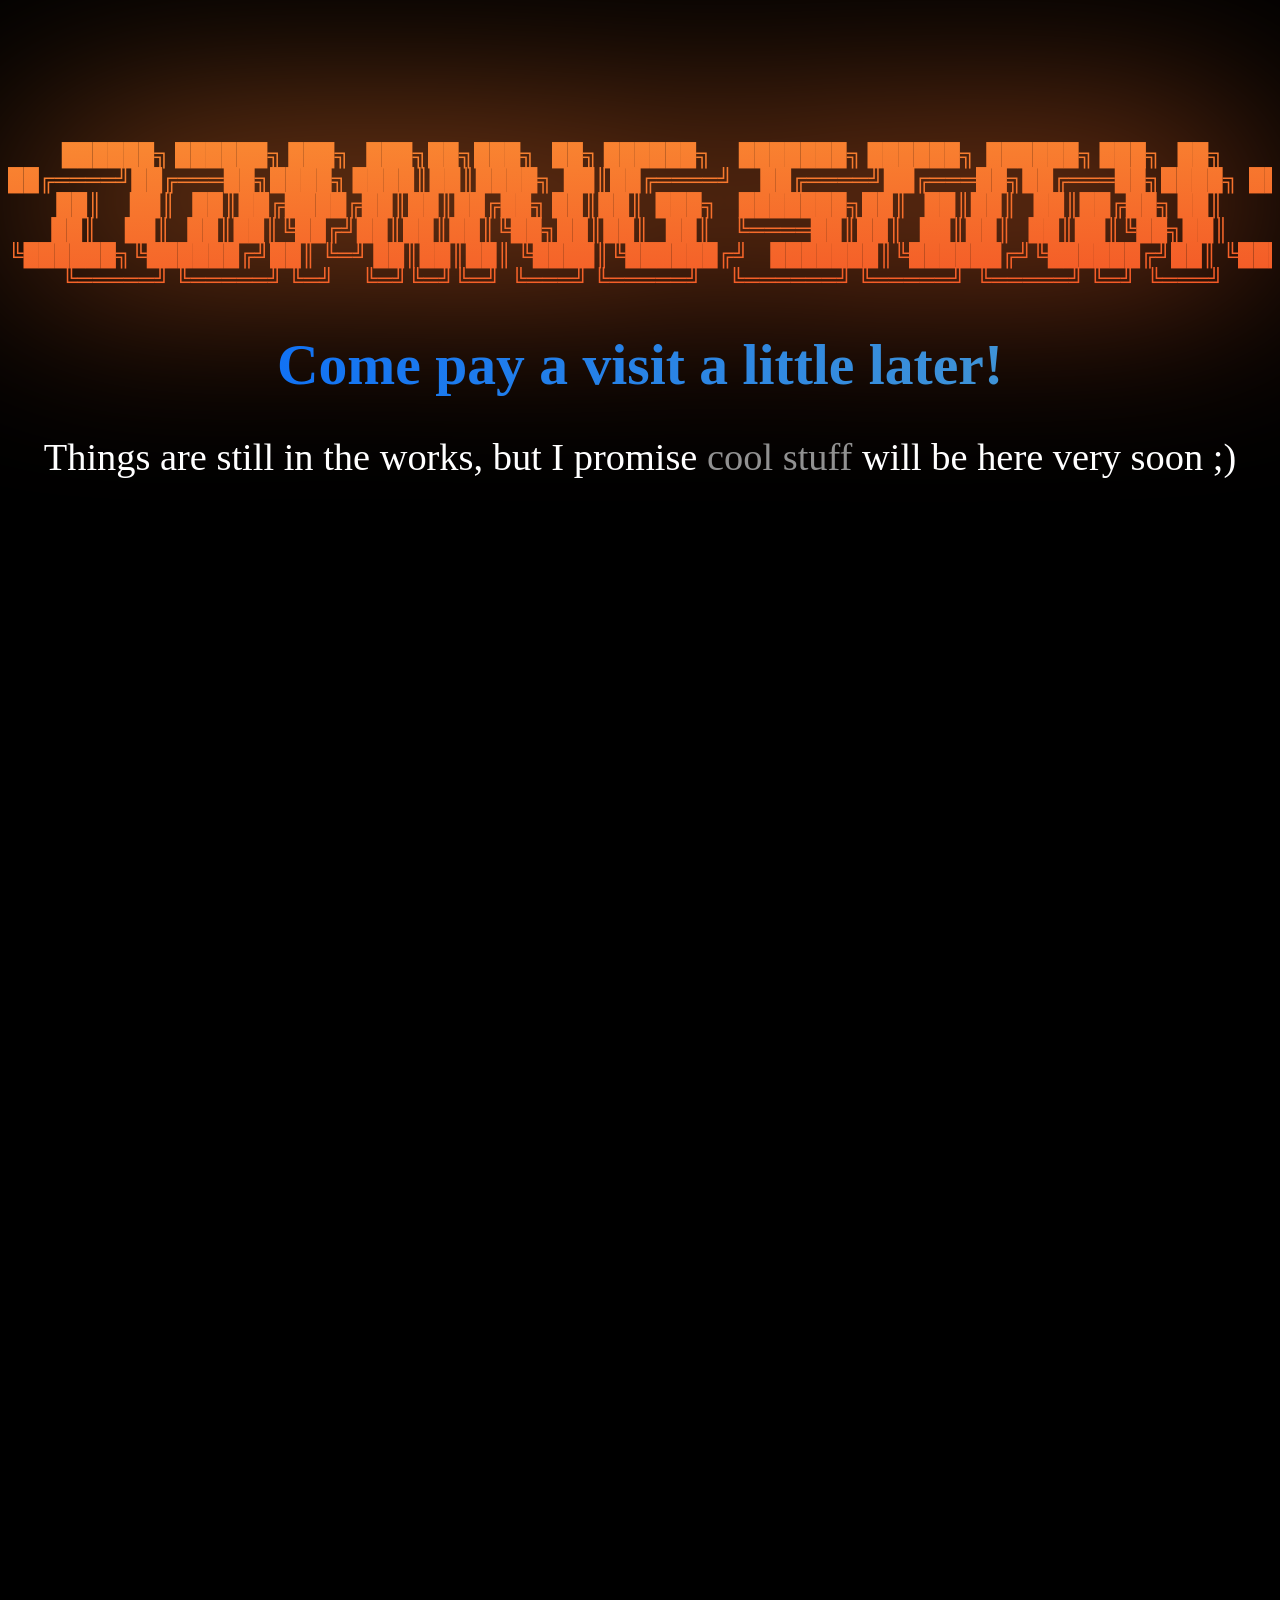
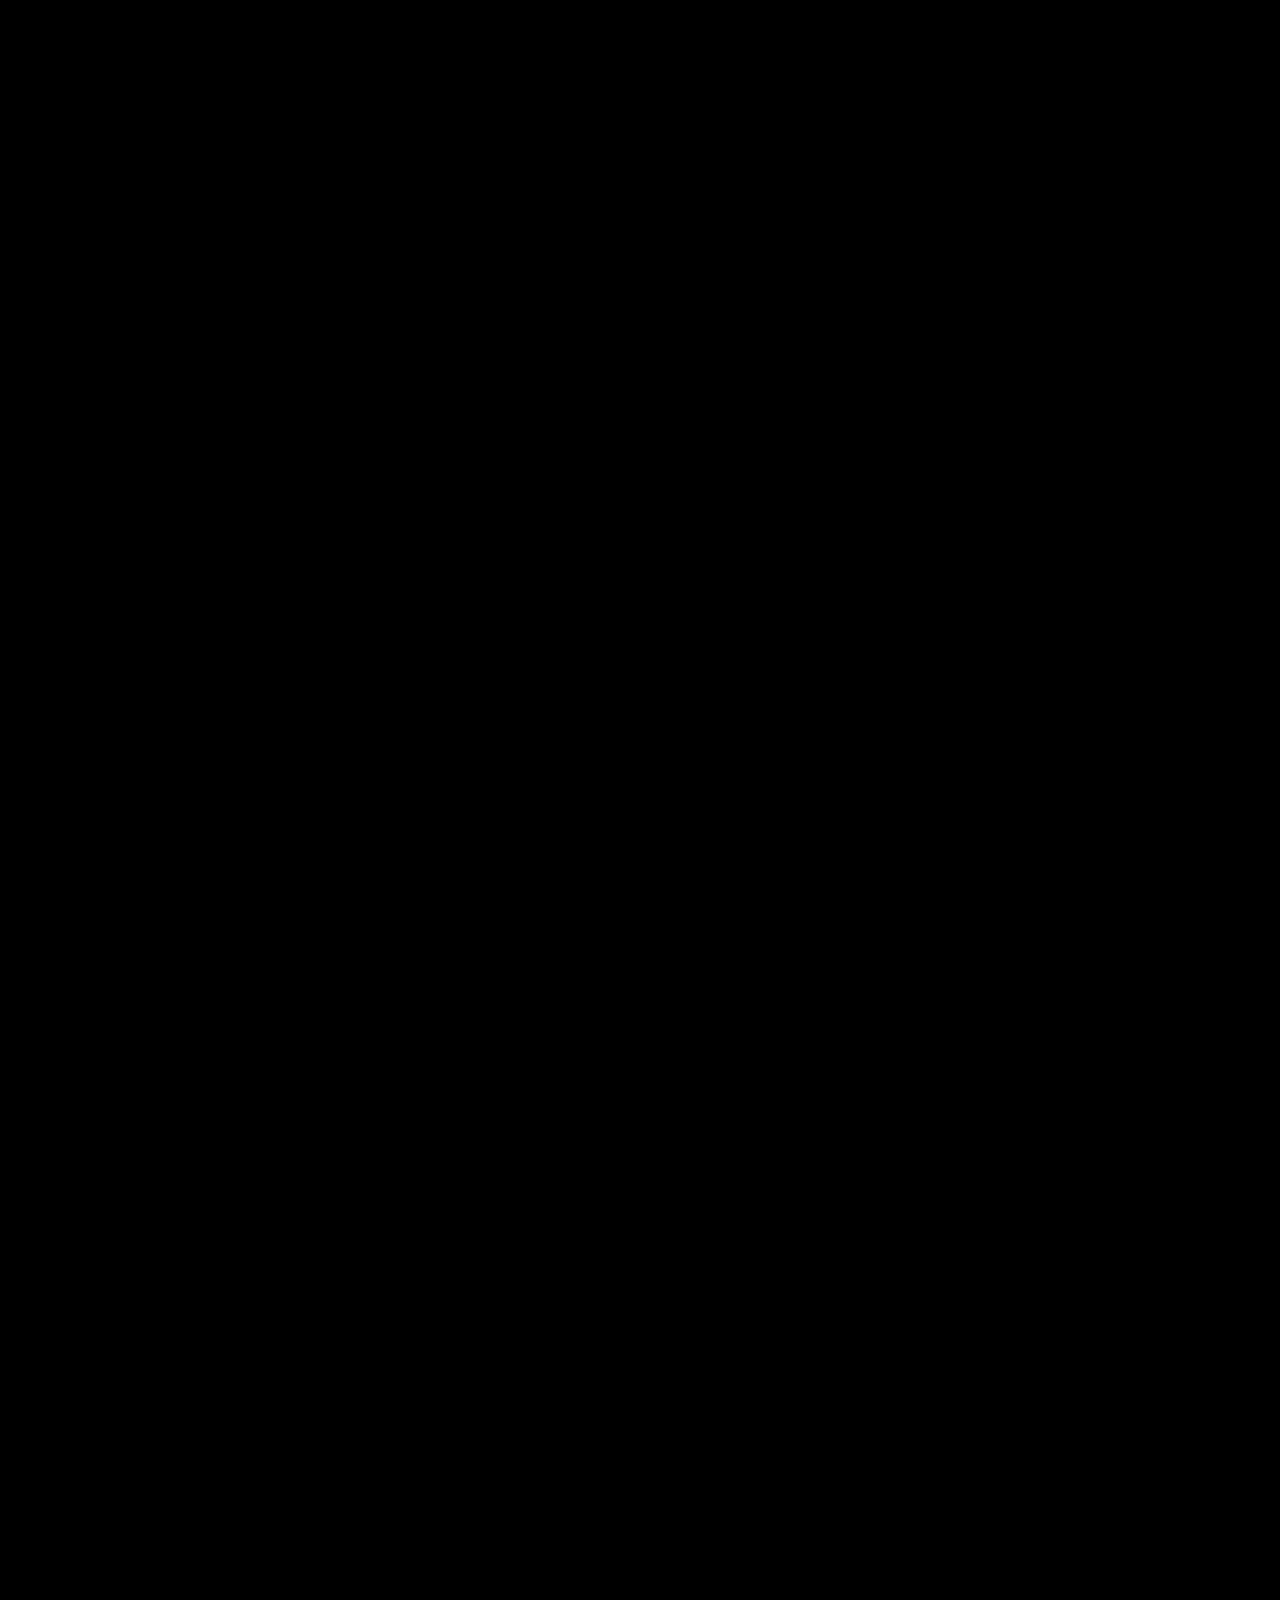
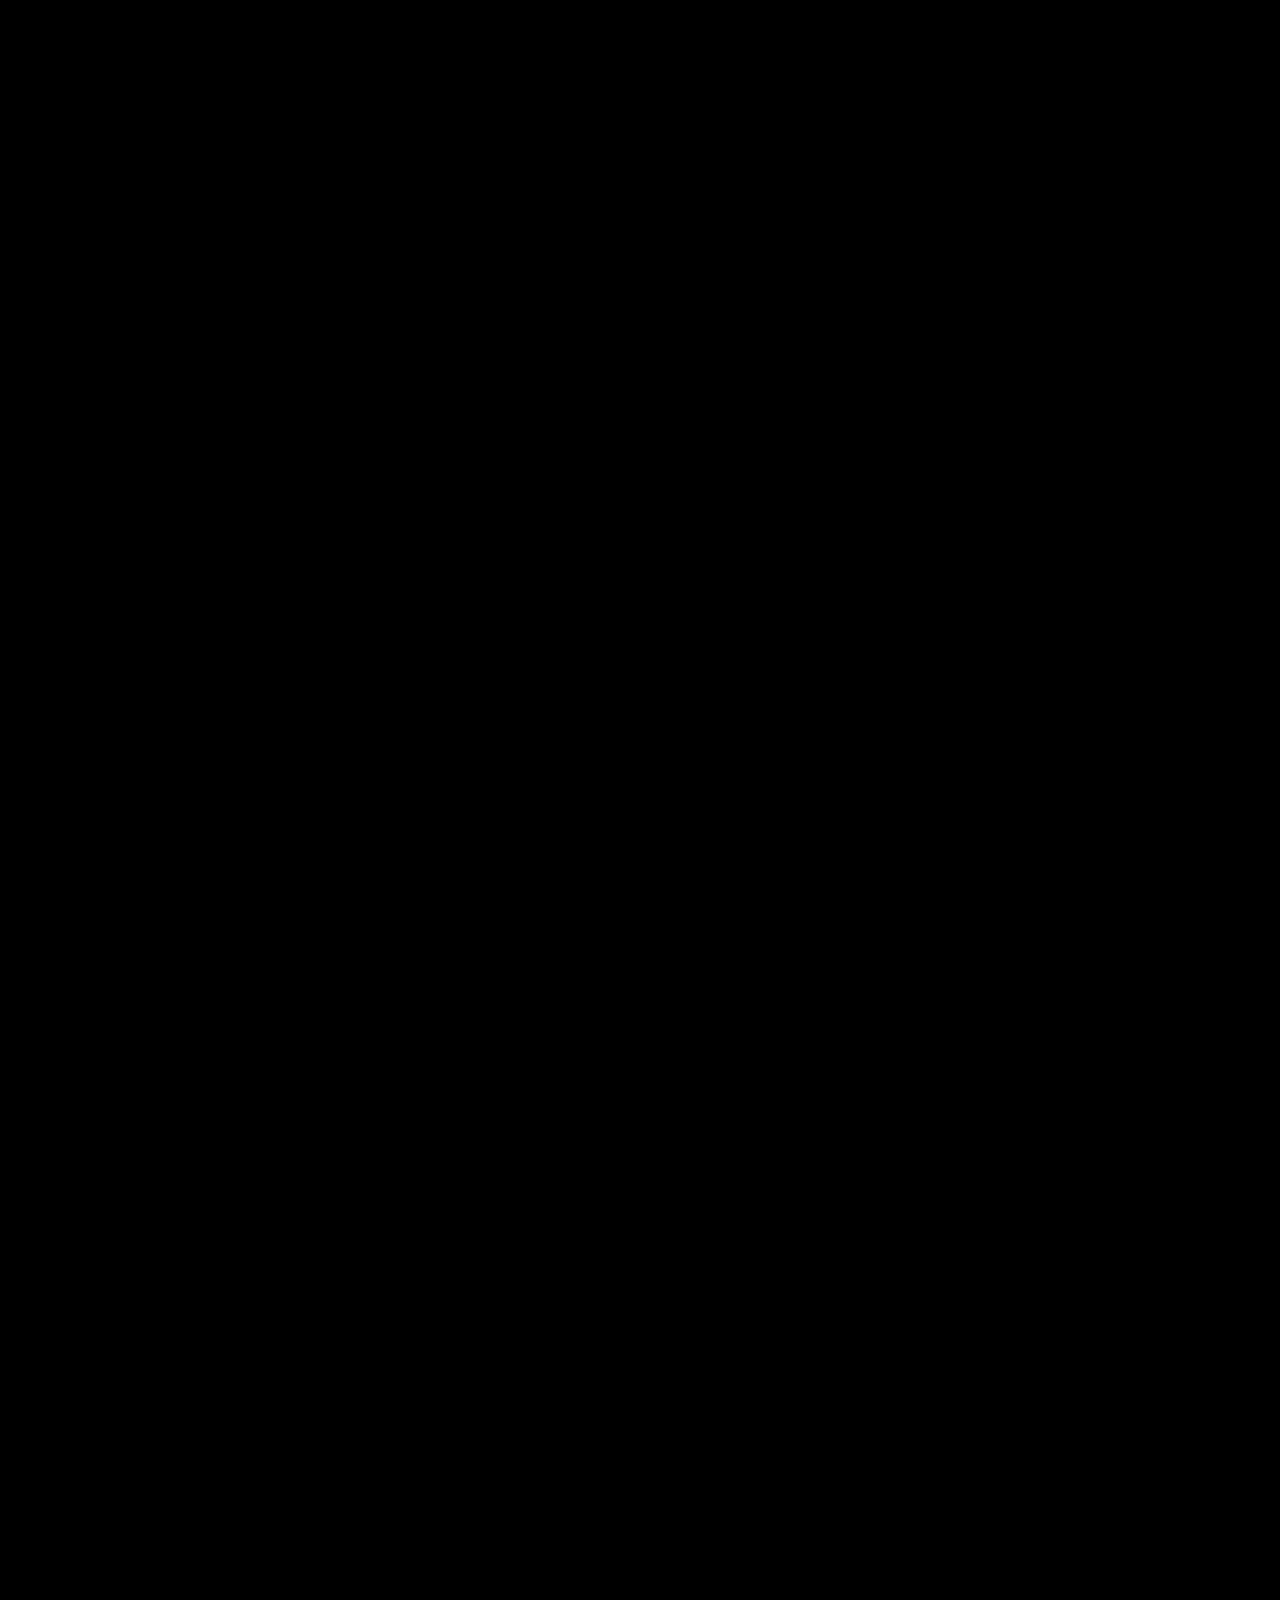
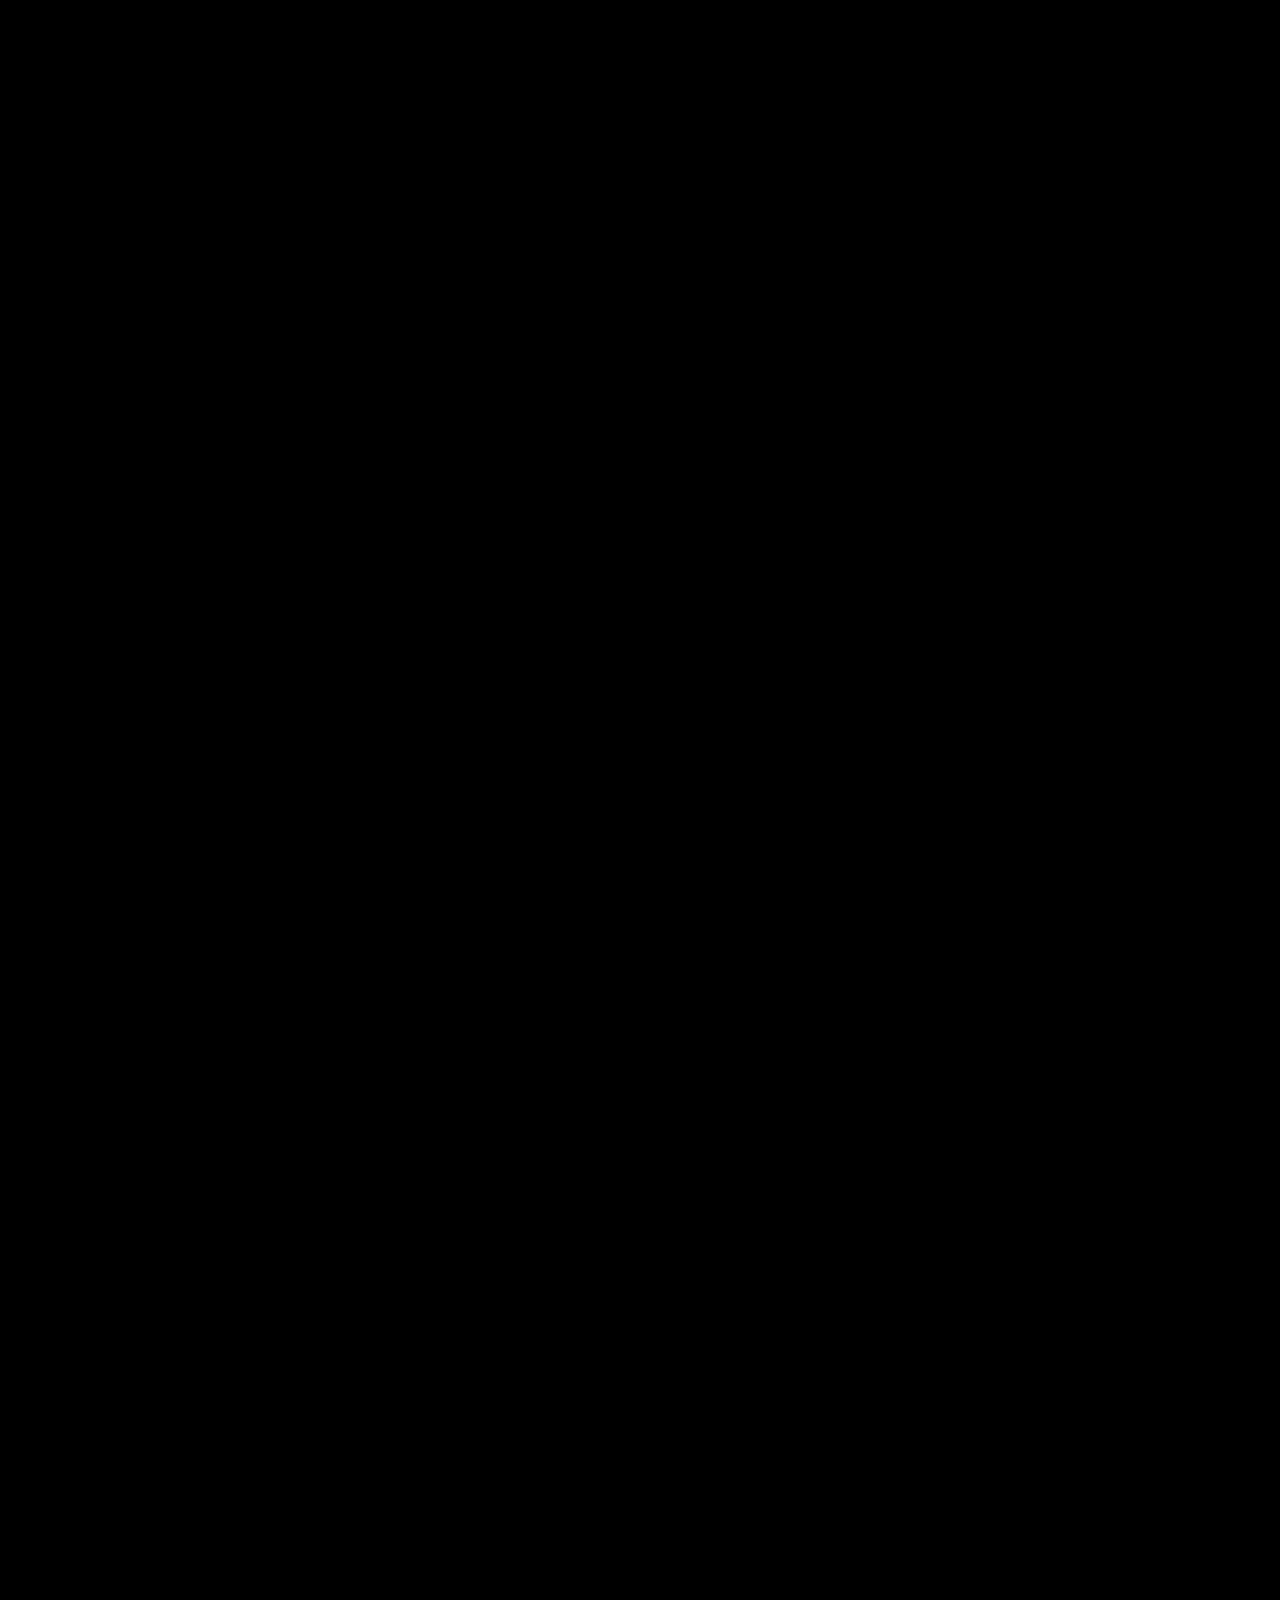
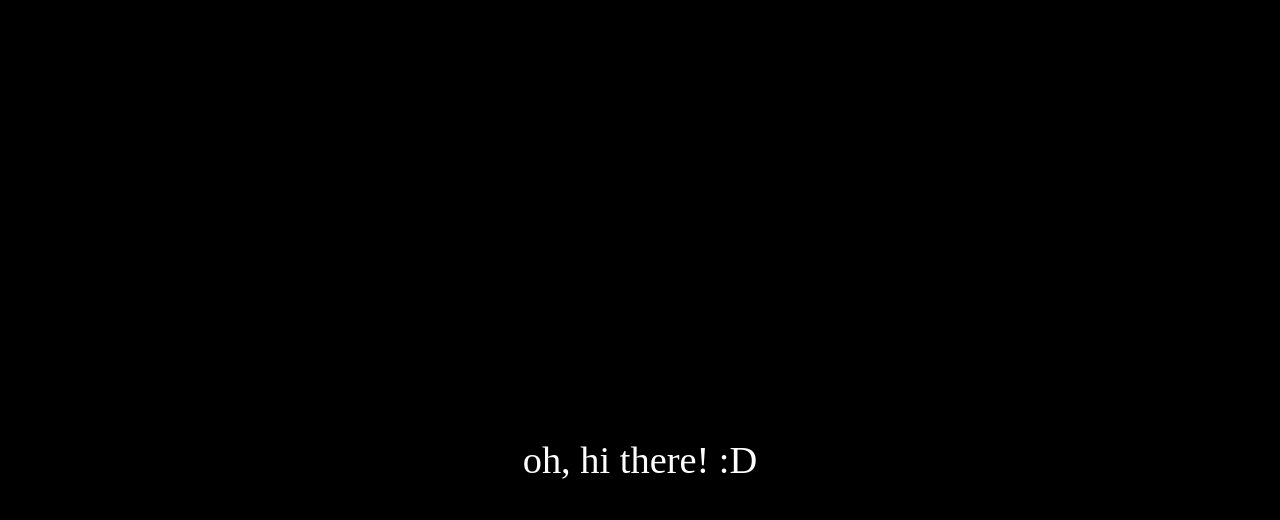
==== index.html @ 610be3e5 "Rename comingsoon.html to index.html" ====
<!DOCTYPE html>
<head>
    <title>The Seamus McManus Network</title>
   
    <meta charset="utf-8">
    <meta name="keywords" content="Seamus McManus, Seamus, KO6IIP, Shaymo, developer, software engineer, technology, AI, ai, development, programming, innovation">
    <meta name="author" content="Seamus McManus">
    <meta name="description" content="Official site of Seamus McManus. Learn about his projects, programming experience, and expertise.">
    <meta name="robots" content="index, follow">
    <link rel="icon" type="image/x-icon" href="./assets/Favicon.svg">
<style> 
    .ascii-text{
        padding-top: 7%; 
        animation: ascii-scale 2s infinite ease-in-out alternate,hue 10s infinite linear;
        background-image: -webkit-linear-gradient(92deg, #f35626, #feab3a);
        background-clip: text;
	    -webkit-text-fill-color: transparent;
        text-align:center;
        font-size:1.7vw;
    }
    @keyframes hue {
        from {
        -webkit-filter: hue-rotate(0deg) ;
        }
        to {
            -webkit-filter: hue-rotate(-360deg);
        }
        }
    @keyframes ascii-scale{
        0%
        { transform: scale(100%)}
        100%{
           transform: scale(95%);
        }
    }
    .gradient-text
    {
        background: linear-gradient(
        90deg,
        #0066ff,
        #509fcc,
        #0066ff
    );
    background-size: 200% auto;
        -webkit-text-fill-color: transparent;
        background-clip: text;
        
        animation: gradient-shift 2s linear infinite;
    }
    @keyframes gradient-shift {
    to{
        background-position: 200% center;
        }
    }


    .glassbg{
        position:absolute;
        inset: 0;
        overflow: hidden;
        z-index: -1;
        filter: blur(100px);
    }
    .invisible{
        color:black;
        text-decoration: none;
    }
    a {
        color:rgb(145, 145, 145);
        transition: color 0.3s ease-in-out
    }
    p a:hover{
        color:rgb(237, 202, 26);
    }
</style>
</head>
<body style="font-family:Cascadia Code;text-align:center; background-color:black;color:white;">
<div class="glassbg">
    <div class="ascii-text">
    <p style="white-space: pre;">
 ██████╗ ██████╗ ███╗   ███╗██╗███╗   ██╗ ██████╗     ███████╗ ██████╗  ██████╗ ███╗   ██╗
██╔════╝██╔═══██╗████╗ ████║██║████╗  ██║██╔════╝     ██╔════╝██╔═══██╗██╔═══██╗████╗  ██║
██║     ██║   ██║██╔████╔██║██║██╔██╗ ██║██║  ███╗    ███████╗██║   ██║██║   ██║██╔██╗ ██║
██║     ██║   ██║██║╚██╔╝██║██║██║╚██╗██║██║   ██║    ╚════██║██║   ██║██║   ██║██║╚██╗██║
╚██████╗╚██████╔╝██║ ╚═╝ ██║██║██║ ╚████║╚██████╔╝    ███████║╚██████╔╝╚██████╔╝██║ ╚████║
 ╚═════╝ ╚═════╝ ╚═╝     ╚═╝╚═╝╚═╝  ╚═══╝ ╚═════╝     ╚══════╝ ╚═════╝  ╚═════╝ ╚═╝  ╚═══╝
</p>                                                                                      
</div>
</div>
    <div class="ascii-text">
    <p style="white-space: pre;" >
 ██████╗ ██████╗ ███╗   ███╗██╗███╗   ██╗ ██████╗     ███████╗ ██████╗  ██████╗ ███╗   ██╗
██╔════╝██╔═══██╗████╗ ████║██║████╗  ██║██╔════╝     ██╔════╝██╔═══██╗██╔═══██╗████╗  ██║
██║     ██║   ██║██╔████╔██║██║██╔██╗ ██║██║  ███╗    ███████╗██║   ██║██║   ██║██╔██╗ ██║
██║     ██║   ██║██║╚██╔╝██║██║██║╚██╗██║██║   ██║    ╚════██║██║   ██║██║   ██║██║╚██╗██║
╚██████╗╚██████╔╝██║ ╚═╝ ██║██║██║ ╚████║╚██████╔╝    ███████║╚██████╔╝╚██████╔╝██║ ╚████║
 ╚═════╝ ╚═════╝ ╚═╝     ╚═╝╚═╝╚═╝  ╚═══╝ ╚═════╝     ╚══════╝ ╚═════╝  ╚═════╝ ╚═╝  ╚═══╝
</p>                                                                                      
</div>
<h1 class="gradient-text" style="font-size:4.5vw">Come pay a visit a little later!</h1>     
<p style="font-size:3vw;">Things are still in the works, but I promise <a class="a" href="moreinfo.html" style="text-decoration: none;">cool stuff</a> will be here very soon ;)</p>
<p style="padding-top:500%;font-size:3vw;color:white;">oh, hi there! :D</p>
</body>
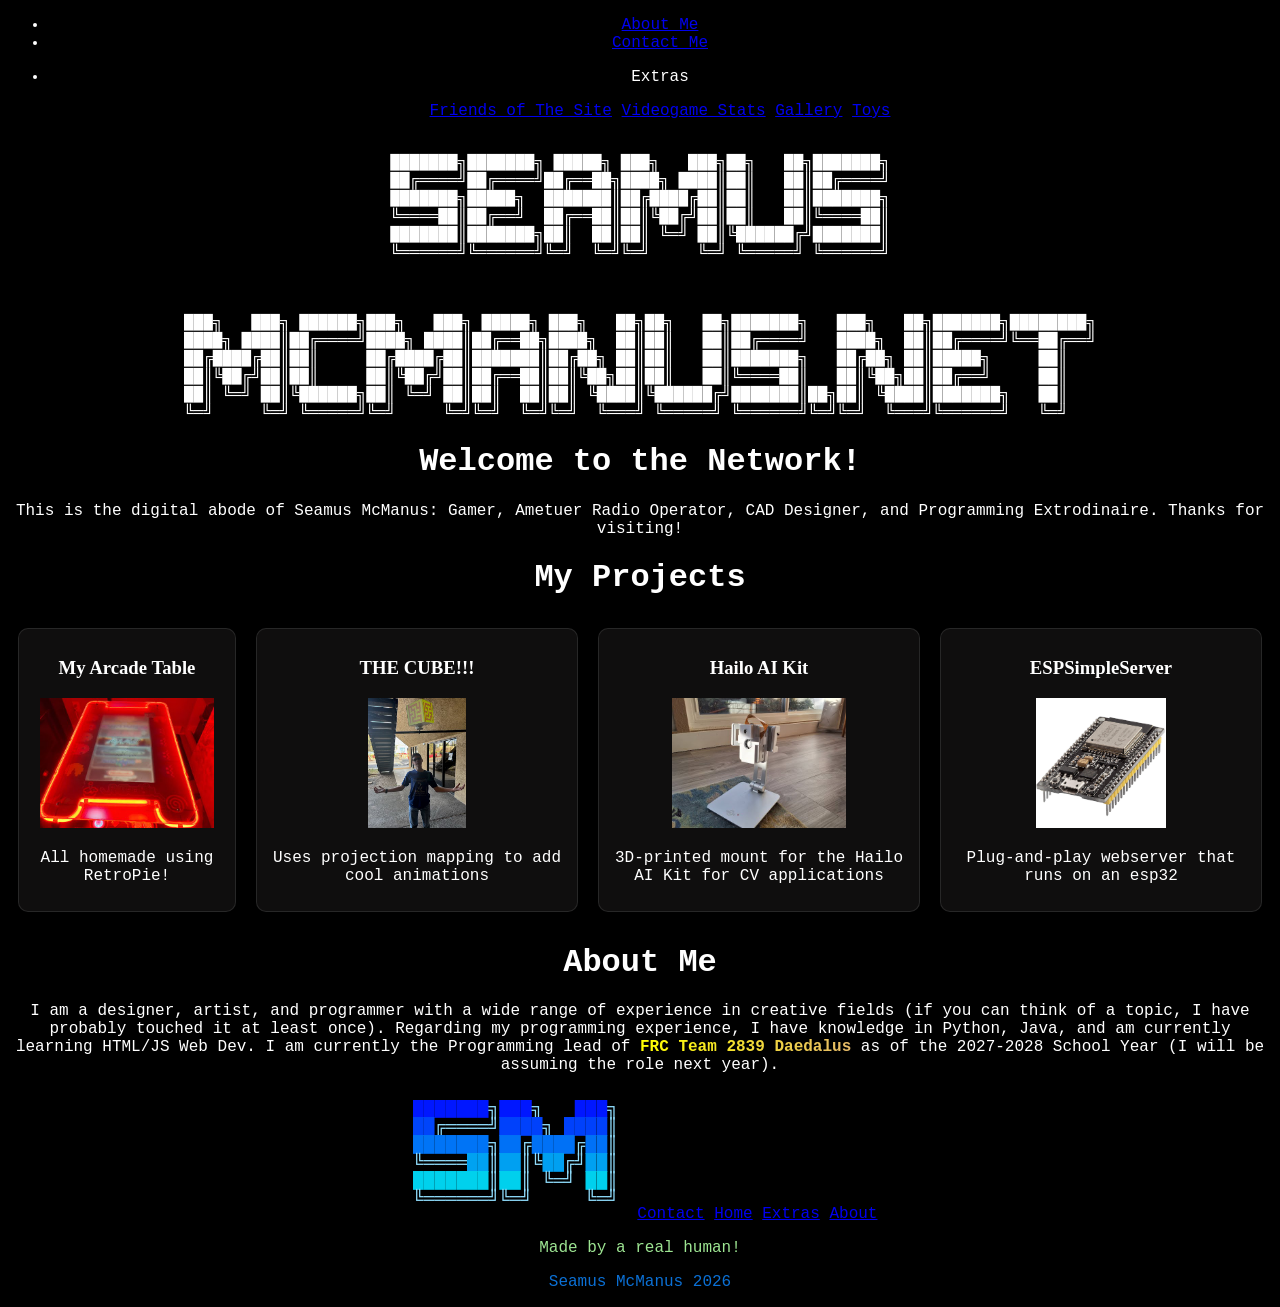
==== commit 38e56ddc: "Update index.html" ====
--- a/index.html
+++ b/index.html
@@ -2,102 +2,123 @@
 <head>
     <title>The Seamus McManus Network</title>
    
+     <!--:hover will change the color of of an item when it is hovered on-->
     <meta charset="utf-8">
     <meta name="keywords" content="Seamus McManus, Seamus, KO6IIP, Shaymo, developer, software engineer, technology, AI, ai, development, programming, innovation">
     <meta name="author" content="Seamus McManus">
     <meta name="description" content="Official site of Seamus McManus. Learn about his projects, programming experience, and expertise.">
     <meta name="robots" content="index, follow">
     <link rel="icon" type="image/x-icon" href="./assets/Favicon.svg">
-<style> 
-    .ascii-text{
-        padding-top: 7%; 
-        animation: ascii-scale 2s infinite ease-in-out alternate,hue 10s infinite linear;
-        background-image: -webkit-linear-gradient(92deg, #f35626, #feab3a);
-        background-clip: text;
-	    -webkit-text-fill-color: transparent;
-        text-align:center;
-        font-size:1.7vw;
-    }
-    @keyframes hue {
-        from {
-        -webkit-filter: hue-rotate(0deg) ;
+    <link rel="stylesheet" href="reused-styles.css">
+    <style>      
+        div.scrollmenu {
+            display:flex;
+            flex-wrap: nowrap;
+            align-items: stretch;
+            width: 100%;
+            overflow-x: auto;
+            /*white-space: nowrap;*/
+            -ms-overflow-style: none;  /* IE and Edge */
+            scrollbar-width: none;  /* Firefox */
+            justify-content: space-evenly;
+         
         }
-        to {
-            -webkit-filter: hue-rotate(-360deg);
+        div.scrollmenu div.projectblock {
+           border: 1px solid rgba(255, 255, 255, 0.1);
+            border-radius: 12px;
+            text-wrap: auto;
+            padding:10px;
+            max-width: 300px;
+            margin: 10px;
+            transition: transform 0.5s ease-out;
+            border-radius: 10px;
+            background: rgba(51, 48, 48, 0.3);
+            backdrop-filter: blur(10px);
+           
         }
+        div.projectblock h3{
+            font-family:'Departure Mono';
+            transition: color 0.5s ease-out;
         }
-    @keyframes ascii-scale{
-        0%
-        { transform: scale(100%)}
-        100%{
-           transform: scale(95%);
+        div.projectblock:hover h3{
+            color:yellow;
         }
-    }
-    .gradient-text
-    {
-        background: linear-gradient(
-        90deg,
-        #0066ff,
-        #509fcc,
-        #0066ff
-    );
-    background-size: 200% auto;
-        -webkit-text-fill-color: transparent;
-        background-clip: text;
-        
-        animation: gradient-shift 2s linear infinite;
-    }
-    @keyframes gradient-shift {
-    to{
-        background-position: 200% center;
+        div.scrollmenu div.projectblock:hover {
+            transform: scale(102%);
         }
-    }
 
+  </style>
+</head>
 
-    .glassbg{
-        position:absolute;
-        inset: 0;
-        overflow: hidden;
-        z-index: -1;
-        filter: blur(100px);
-    }
-    .invisible{
-        color:black;
-        text-decoration: none;
-    }
-    a {
-        color:rgb(145, 145, 145);
-        transition: color 0.3s ease-in-out
-    }
-    p a:hover{
-        color:rgb(237, 202, 26);
-    }
-</style>
-</head>
-<body style="font-family:Cascadia Code;text-align:center; background-color:black;color:white;">
-<div class="glassbg">
-    <div class="ascii-text">
-    <p style="white-space: pre;">
- ██████╗ ██████╗ ███╗   ███╗██╗███╗   ██╗ ██████╗     ███████╗ ██████╗  ██████╗ ███╗   ██╗
-██╔════╝██╔═══██╗████╗ ████║██║████╗  ██║██╔════╝     ██╔════╝██╔═══██╗██╔═══██╗████╗  ██║
-██║     ██║   ██║██╔████╔██║██║██╔██╗ ██║██║  ███╗    ███████╗██║   ██║██║   ██║██╔██╗ ██║
-██║     ██║   ██║██║╚██╔╝██║██║██║╚██╗██║██║   ██║    ╚════██║██║   ██║██║   ██║██║╚██╗██║
-╚██████╗╚██████╔╝██║ ╚═╝ ██║██║██║ ╚████║╚██████╔╝    ███████║╚██████╔╝╚██████╔╝██║ ╚████║
- ╚═════╝ ╚═════╝ ╚═╝     ╚═╝╚═╝╚═╝  ╚═══╝ ╚═════╝     ╚══════╝ ╚═════╝  ╚═════╝ ╚═╝  ╚═══╝
-</p>                                                                                      
+<body style="font-family:'Cascadia Code', Consolas, 'Courier New'; background-color:black; color: white;text-align: center;">
+    <div class="glassbg">
+    <div class="blob" style="top:-10%;left:-10%"></div>
+    <div class="blob2" style="top:20%;left:60%"></div>
+    <div class="blob3" style="top:60%;left:5%"></div>
+    </div>
+    <ul class="topnav">
+        <!--<li><a href="./index.html">Home</a></li>-->
+        <li><a href="./about-me.html">About Me</a></li>
+        <!--<li><a href="/expertise">My Expertise</a></li>-->
+        <li><a href="./contact.html">Contact Me</a></li>
+        <li class="dropdown-trigger"><p>Extras</p>
+        <div class="dropdown-menu">
+            <a href="./friends.html">Friends of The Site</a>
+            <a href="./stats.html">Videogame Stats</a>
+            <a href="./gallery.html">Gallery</a>
+            <a href="./toys.html">Toys</a>
+        </div></li>
+    </ul>
+<div class="ascii-text">
+    <p style="white-space: pre;" >
+███████╗███████╗ █████╗ ███╗   ███╗██╗   ██╗███████╗
+██╔════╝██╔════╝██╔══██╗████╗ ████║██║   ██║██╔════╝
+███████╗█████╗  ███████║██╔████╔██║██║   ██║███████╗
+╚════██║██╔══╝  ██╔══██║██║╚██╔╝██║██║   ██║╚════██║
+███████║███████╗██║  ██║██║ ╚═╝ ██║╚██████╔╝███████║
+╚══════╝╚══════╝╚═╝  ╚═╝╚═╝     ╚═╝ ╚═════╝ ╚══════╝
+    </p>                   
+<p style="white-space: pre;" >                                                                         
+███╗   ███╗ ██████╗███╗   ███╗ █████╗ ███╗   ██╗██╗   ██╗███████╗   ███╗   ██╗███████╗████████╗
+████╗ ████║██╔════╝████╗ ████║██╔══██╗████╗  ██║██║   ██║██╔════╝   ████╗  ██║██╔════╝╚══██╔══╝
+██╔████╔██║██║     ██╔████╔██║███████║██╔██╗ ██║██║   ██║███████╗   ██╔██╗ ██║█████╗     ██║   
+██║╚██╔╝██║██║     ██║╚██╔╝██║██╔══██║██║╚██╗██║██║   ██║╚════██║   ██║╚██╗██║██╔══╝     ██║   
+██║ ╚═╝ ██║╚██████╗██║ ╚═╝ ██║██║  ██║██║ ╚████║╚██████╔╝███████║██╗██║ ╚████║███████╗   ██║   
+╚═╝     ╚═╝ ╚═════╝╚═╝     ╚═╝╚═╝  ╚═╝╚═╝  ╚═══╝ ╚═════╝ ╚══════╝╚═╝╚═╝  ╚═══╝╚══════╝   ╚═╝   
+</p>
 </div>
-</div>
-    <div class="ascii-text">
-    <p style="white-space: pre;" >
- ██████╗ ██████╗ ███╗   ███╗██╗███╗   ██╗ ██████╗     ███████╗ ██████╗  ██████╗ ███╗   ██╗
-██╔════╝██╔═══██╗████╗ ████║██║████╗  ██║██╔════╝     ██╔════╝██╔═══██╗██╔═══██╗████╗  ██║
-██║     ██║   ██║██╔████╔██║██║██╔██╗ ██║██║  ███╗    ███████╗██║   ██║██║   ██║██╔██╗ ██║
-██║     ██║   ██║██║╚██╔╝██║██║██║╚██╗██║██║   ██║    ╚════██║██║   ██║██║   ██║██║╚██╗██║
-╚██████╗╚██████╔╝██║ ╚═╝ ██║██║██║ ╚████║╚██████╔╝    ███████║╚██████╔╝╚██████╔╝██║ ╚████║
- ╚═════╝ ╚═════╝ ╚═╝     ╚═╝╚═╝╚═╝  ╚═══╝ ╚═════╝     ╚══════╝ ╚═════╝  ╚═════╝ ╚═╝  ╚═══╝
-</p>                                                                                      
-</div>
-<h1 class="gradient-text" style="font-size:4.5vw">Come pay a visit a little later!</h1>     
-<p style="font-size:3vw;">Things are still in the works, but I promise <a class="a" href="moreinfo.html" style="text-decoration: none;">cool stuff</a> will be here very soon ;)</p>
-<p style="padding-top:500%;font-size:3vw;color:white;">oh, hi there! :D</p>
+<h1 class="gradient-text">Welcome to the Network!</h1>
+<p style="font-size:medium;">This is the digital abode of Seamus McManus: Gamer, Ametuer Radio Operator, CAD Designer, and Programming Extrodinaire. Thanks for visiting!</p>    
+<h1 class="gradient-text">My Projects</h1>
+<div class="scrollmenu">
+        <div class="projectblock"><h3>My Arcade Table</h3><img src="./assets/ArcadeTable.jpg" style="max-height: 130px; max-width: auto;"><p>All homemade using RetroPie!</p></div>
+        <div class="projectblock"><h3>THE CUBE!!!</h3><img src="./assets/TheCube.jpg" style="max-height: 130px; max-width: auto;"><p>Uses projection mapping to add cool animations</p></div>
+        <div class="projectblock"><h3>Hailo AI Kit</h3><img src="./assets/AIKit.jpg" style="max-height: 130px; max-width: auto;"><p>3D-printed mount for the Hailo AI Kit for CV applications</p></div>
+         <div class="projectblock"><h3>ESPSimpleServer</h3><img src="./assets/esp32nodemcu.jpg" style="max-height: 130px; max-width: auto;"><p>Plug-and-play webserver that runs on an esp32</p></div>
+    </div>
+<h1 class="gradient-text">About Me</h1>
+<!--Margin=outside Padding=inside-->
+<p style="margin-top:0%; font-size:medium;">I am a designer, artist, and programmer with a wide 
+    range of experience in creative fields 
+    (if you can think of a topic, I have 
+    probably touched it at least once). 
+    Regarding my programming experience,
+    I have knowledge in Python, Java, and am currently learning HTML/JS Web Dev. I am currently the Programming
+    lead of <a href="https://daedalus2839.mailchimpsites.com/" class="gradient-text" style="background: linear-gradient(
+    90deg,yellow,rgb(230, 186, 105),yellow); background-size: 200% auto;background-size: 200% auto;
+    -webkit-text-fill-color: transparent;
+    background-clip: text; text-decoration: none;
+    "><b>FRC Team 2839 Daedalus</b></a> as of
+    the 2027-2028 School Year (I will be
+    assuming the role next year).</p>
+<!--grid allows you to organise things intuitively-->
+<footer class="footerGrid">
+<img title="Made on ascii-motion.app!" src="./assets/Favicon.svg" href="index.html" style="grid-area:LogoImg; justify-self: center;margin:10px;">
+<a style="grid-area:ContactLink;" href="./contact.html">Contact</a>
+<a title="Well... You're already kind of here man." style="grid-area:HomeLink;" href="./index.html">Home</a>
+<a style="grid-area:ExtrasLink" href="./extras.html">Extras</a>
+<a style="grid-area:AboutLink;" href="about-me.html">About</a>
+<p style="grid-area:Copywrite; color:rgb(157, 229, 146)" >Made by a real human!</p>
+<p style="grid-area:Year; color:rgb(11, 112, 213)">Seamus McManus 2026</p>
+</footer>
 </body>
